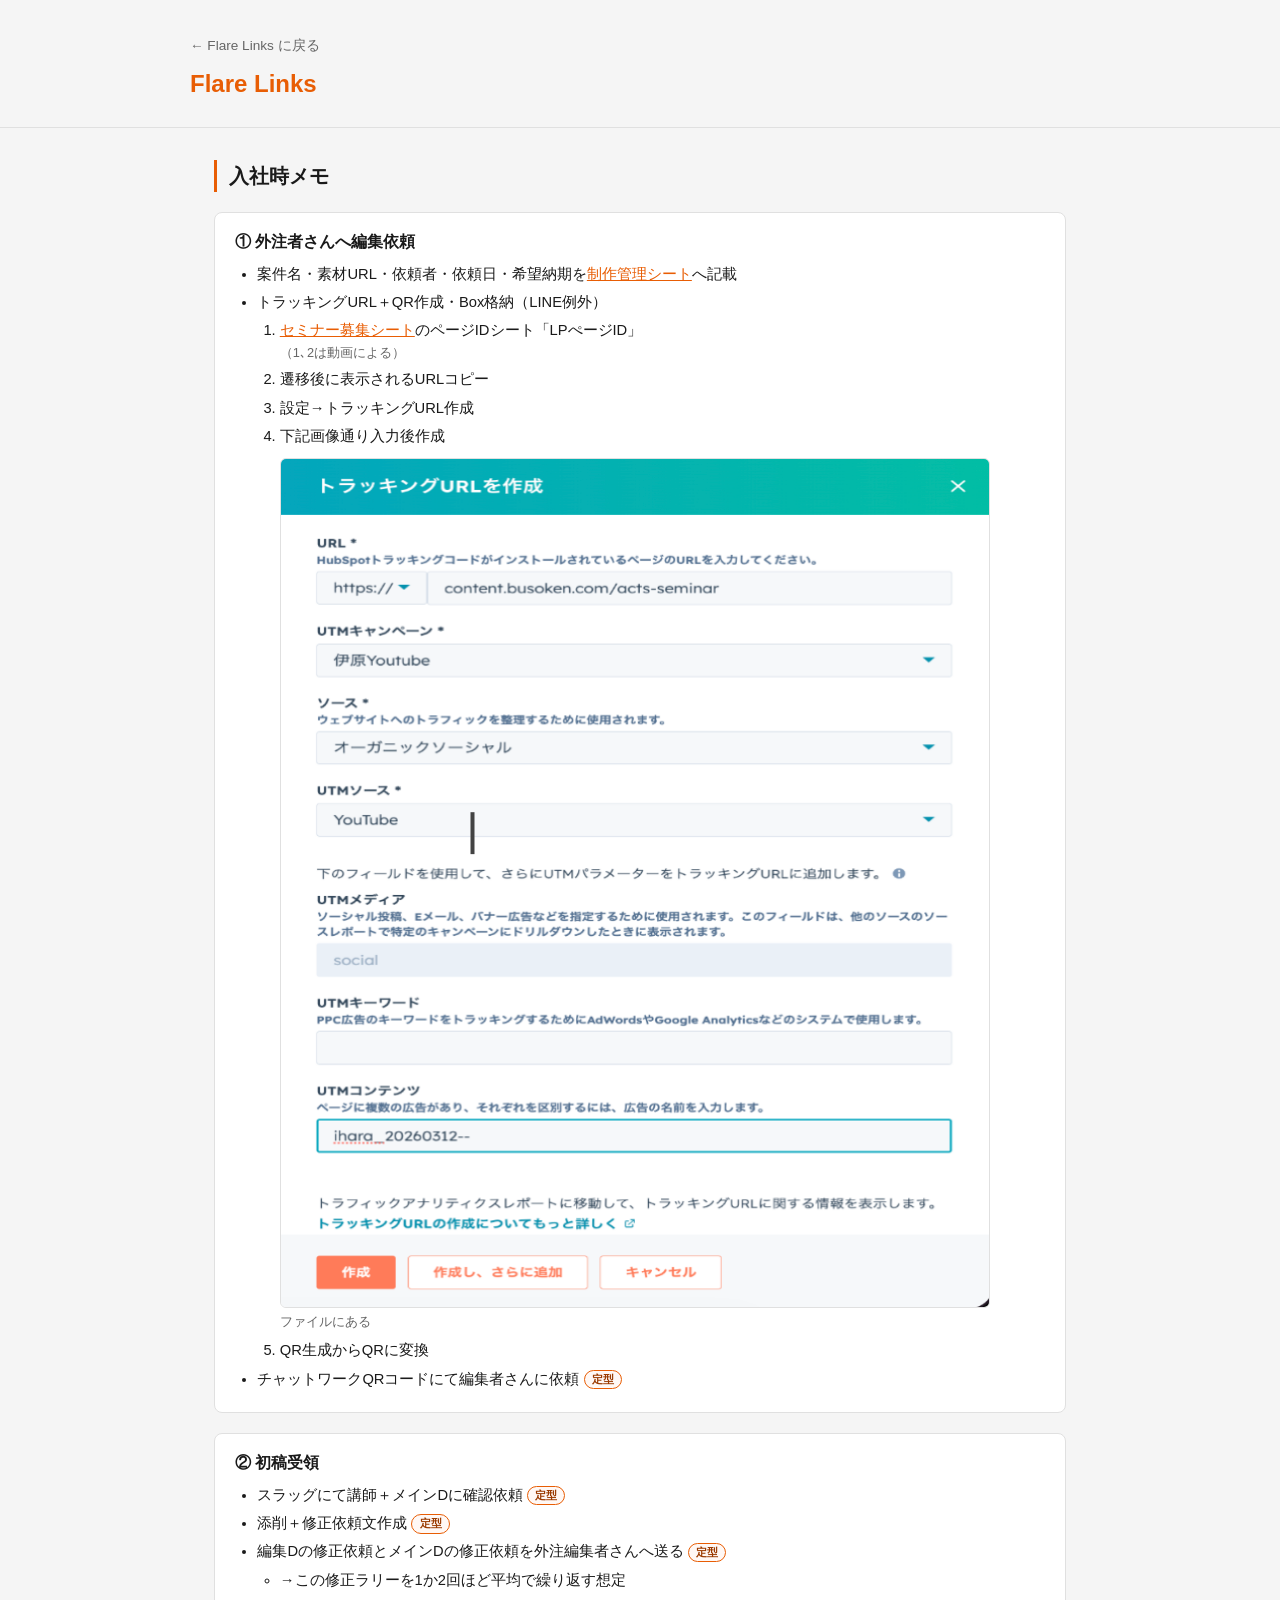
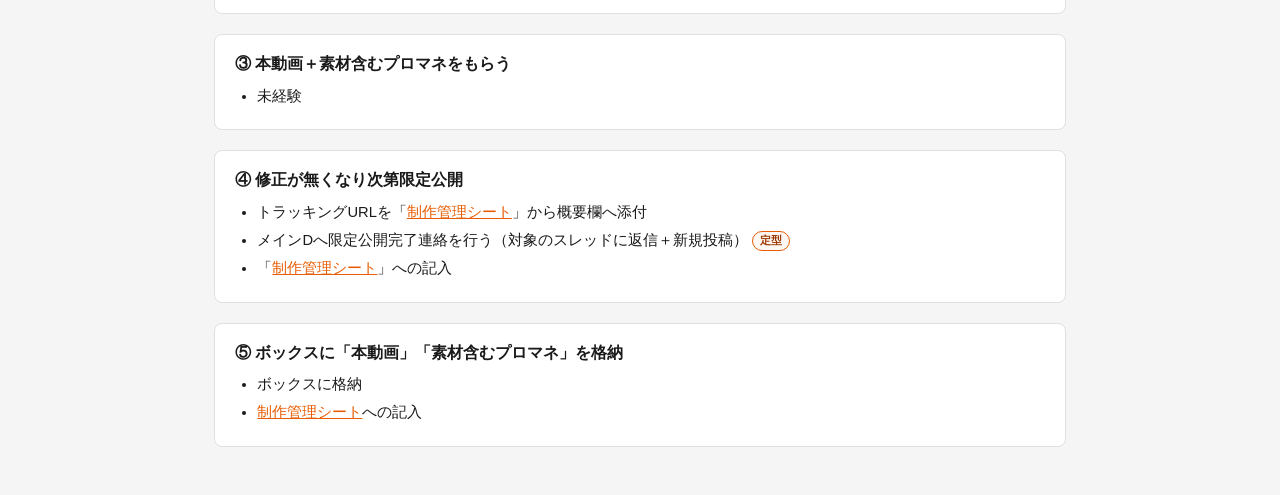
==== memo.html @ 4e62bed2 "Flare Links: 初回コミット（入社時メモページ追加・links.json最新化） Co-Authored-By: Claude Opus 5.5 <noreply@anthropic.com" ====
<!doctype html>
<html lang="ja">
<head>
  <meta charset="UTF-8">
  <meta name="viewport" content="width=device-width, initial-scale=1.0">
  <title>入社時メモ | Flare Links</title>
  <link rel="stylesheet" href="styles.css">
</head>
<body>
  <header>
    <div class="header-inner">
      <a class="back-link" href="index.html">← Flare Links に戻る</a>
      <h1>Flare Links</h1>
    </div>
  </header>
  <main class="memo">
    <h2 class="memo-title">入社時メモ</h2>

    <section class="memo-step">
      <h3>① 外注者さんへ編集依頼</h3>
      <ul>
        <li>案件名・素材URL・依頼者・依頼日・希望納期を<a href="https://docs.google.com/spreadsheets/d/1VswrYvsGmY7hKLXwIjh9cptVHqhwthCiy5hatLvn-A4/edit?gid=706953571#gid=706953571" target="_blank" rel="noopener noreferrer">制作管理シート</a>へ記載</li>
        <li>トラッキングURL＋QR作成・Box格納（LINE例外）
          <ol>
            <li><a href="https://docs.google.com/spreadsheets/d/1pKk026tw0bHouOKMGORDZ69tUbN9nIm6ITVrbVWIrQs/edit?gid=201066041#gid=201066041" target="_blank" rel="noopener noreferrer">セミナー募集シート</a>のページIDシート「LPぺージID」
              <span class="memo-aside">（1､2は動画による）</span>
            </li>
            <li>遷移後に表示されるURLコピー</li>
            <li>設定→トラッキングURL作成</li>
            <li>下記画像通り入力後作成
              <figure class="memo-figure">
                <img src="images/tracking-url-settings.png" alt="HubSpot「トラッキングURLを作成」画面の入力例（URL・UTMキャンペーン・ソース・UTMソース・UTMコンテンツ等）" width="710" height="850" loading="lazy">
                <figcaption>ファイルにある</figcaption>
              </figure>
            </li>
            <li>QR生成からQRに変換</li>
          </ol>
        </li>
        <li>チャットワークQRコードにて編集者さんに依頼 <span class="badge">定型</span></li>
      </ul>
    </section>

    <section class="memo-step">
      <h3>② 初稿受領</h3>
      <ul>
        <li>スラッグにて講師＋メインDに確認依頼 <span class="badge">定型</span></li>
        <li>添削＋修正依頼文作成 <span class="badge">定型</span></li>
        <li>編集Dの修正依頼とメインDの修正依頼を外注編集者さんへ送る <span class="badge">定型</span>
          <ul>
            <li>→この修正ラリーを1か2回ほど平均で繰り返す想定</li>
          </ul>
        </li>
      </ul>
    </section>

    <section class="memo-step">
      <h3>③ 本動画＋素材含むプロマネをもらう</h3>
      <ul>
        <li>未経験</li>
      </ul>
    </section>

    <section class="memo-step">
      <h3>④ 修正が無くなり次第限定公開</h3>
      <ul>
        <li>トラッキングURLを「<a href="https://docs.google.com/spreadsheets/d/1VswrYvsGmY7hKLXwIjh9cptVHqhwthCiy5hatLvn-A4/edit?gid=706953571#gid=706953571" target="_blank" rel="noopener noreferrer">制作管理シート</a>」から概要欄へ添付</li>
        <li>メインDへ限定公開完了連絡を行う（対象のスレッドに返信＋新規投稿） <span class="badge">定型</span></li>
        <li>「<a href="https://docs.google.com/spreadsheets/d/1VswrYvsGmY7hKLXwIjh9cptVHqhwthCiy5hatLvn-A4/edit?gid=706953571#gid=706953571" target="_blank" rel="noopener noreferrer">制作管理シート</a>」への記入</li>
      </ul>
    </section>

    <section class="memo-step">
      <h3>⑤ ボックスに「本動画」「素材含むプロマネ」を格納</h3>
      <ul>
        <li>ボックスに格納</li>
        <li><a href="https://docs.google.com/spreadsheets/d/1VswrYvsGmY7hKLXwIjh9cptVHqhwthCiy5hatLvn-A4/edit?gid=706953571#gid=706953571" target="_blank" rel="noopener noreferrer">制作管理シート</a>への記入</li>
      </ul>
    </section>
  </main>
</body>
</html>
---- styles.css ----
:root {
  --bg: #f5f5f5;
  --card-bg: #ffffff;
  --text: #1a1a1a;
  --sub: #666666;
  --border: #e0e0e0;
  --accent: #e85d04;
  --note-bg: #fff8f5;
  --note-text: #9a3a00;
}

@media (prefers-color-scheme: dark) {
  :root {
    --bg: #121212;
    --card-bg: #1e1e1e;
    --text: #f0f0f0;
    --sub: #999999;
    --border: #2e2e2e;
    --accent: #ff7d26;
    --note-bg: #2a1a0e;
    --note-text: #ffab6e;
  }

  .link-card:hover {
    box-shadow: 0 2px 8px rgba(255, 255, 255, 0.07);
  }
}

*, *::before, *::after {
  box-sizing: border-box;
  margin: 0;
  padding: 0;
}

body {
  background: var(--bg);
  color: var(--text);
  font-family: -apple-system, BlinkMacSystemFont, 'Segoe UI', sans-serif;
  line-height: 1.6;
  min-height: 100vh;
}

header {
  padding: 2rem 1.5rem 1.5rem;
  border-bottom: 1px solid var(--border);
}

header h1 {
  font-size: 1.5rem;
  font-weight: 700;
  color: var(--accent);
  max-width: 900px;
  margin: 0 auto;
}

#app {
  max-width: 900px;
  margin: 0 auto;
  padding: 2rem 1.5rem;
  display: flex;
  flex-direction: column;
  gap: 2.5rem;
}

.category-heading {
  font-size: 0.85rem;
  font-weight: 700;
  text-transform: uppercase;
  letter-spacing: 0.06em;
  color: var(--sub);
  padding-left: 0.75rem;
  border-left: 3px solid var(--accent);
  margin-bottom: 1rem;
}

.link-grid {
  display: grid;
  grid-template-columns: repeat(auto-fill, minmax(260px, 1fr));
  gap: 0.75rem;
  justify-content: start;
}

.link-card {
  display: flex;
  flex-direction: column;
  gap: 0.25rem;
  padding: 1rem 1.25rem;
  background: var(--card-bg);
  border: 1px solid var(--border);
  border-radius: 8px;
  text-decoration: none;
  color: inherit;
  transition: border-color 0.15s, box-shadow 0.15s;
}

.link-card:hover {
  border-color: var(--accent);
  box-shadow: 0 2px 8px rgba(0, 0, 0, 0.08);
}

.link-card:focus-visible {
  outline: 2px solid var(--accent);
  outline-offset: 2px;
}

.link-card:active {
  transform: scale(0.98);
}

.link-title {
  font-size: 0.95rem;
  font-weight: 600;
  color: var(--text);
  line-height: 1.4;
}

.link-domain {
  font-size: 0.78rem;
  color: var(--sub);
}

.link-note {
  margin-top: 0.5rem;
  font-size: 0.78rem;
  color: var(--note-text);
  background: var(--note-bg);
  border-radius: 4px;
  padding: 0.25rem 0.5rem;
}

.error {
  color: #c0392b;
  font-size: 0.9rem;
  padding: 2rem 0;
}

.loading {
  color: var(--sub);
  text-align: center;
  padding: 40px;
}

@media (max-width: 480px) {
  header {
    padding: 1.25rem 1rem 1rem;
  }

  #app {
    padding: 1.5rem 1rem;
    gap: 2rem;
  }

  .link-grid {
    grid-template-columns: 1fr;
  }
}

@media (prefers-color-scheme: dark) {
  .error {
    color: #e74c3c;
  }
}

/* memo.html */
.header-inner {
  max-width: 900px;
  margin: 0 auto;
}

.back-link {
  display: inline-block;
  margin-bottom: 0.5rem;
  font-size: 0.85rem;
  color: var(--sub);
  text-decoration: none;
}

.back-link:hover {
  color: var(--accent);
}

.memo {
  max-width: 900px;
  margin: 0 auto;
  padding: 2rem 1.5rem 3rem;
  display: flex;
  flex-direction: column;
  gap: 1.25rem;
  overflow-wrap: anywhere;
}

.memo-title {
  font-size: 1.25rem;
  font-weight: 700;
  padding-left: 0.75rem;
  border-left: 3px solid var(--accent);
}

.memo-step {
  background: var(--card-bg);
  border: 1px solid var(--border);
  border-radius: 8px;
  padding: 1rem 1.25rem;
}

.memo-step h3 {
  font-size: 1rem;
  font-weight: 700;
  margin-bottom: 0.5rem;
}

.memo-step ul,
.memo-step ol {
  padding-left: 1.4rem;
  font-size: 0.92rem;
}

.memo-step li {
  margin: 0.3rem 0;
}

.memo-step li > ul,
.memo-step li > ol {
  margin-top: 0.3rem;
}

.memo-step a {
  color: var(--accent);
}

.memo-aside {
  display: block;
  font-size: 0.8rem;
  color: var(--sub);
}

.badge {
  display: inline-block;
  font-size: 0.7rem;
  font-weight: 600;
  line-height: 1.4;
  padding: 0.05rem 0.45rem;
  border-radius: 999px;
  color: var(--note-text);
  background: var(--note-bg);
  border: 1px solid var(--accent);
  vertical-align: middle;
}

.memo-figure {
  margin: 0.6rem 0 0.4rem;
}

.memo-figure img {
  display: block;
  max-width: 100%;
  height: auto;
  border: 1px solid var(--border);
  border-radius: 6px;
}

.memo-figure figcaption {
  margin-top: 0.3rem;
  font-size: 0.8rem;
  color: var(--sub);
}

@media (max-width: 480px) {
  .memo {
    padding: 1.5rem 1rem 2.5rem;
  }

  .memo-step {
    padding: 1rem;
  }
}
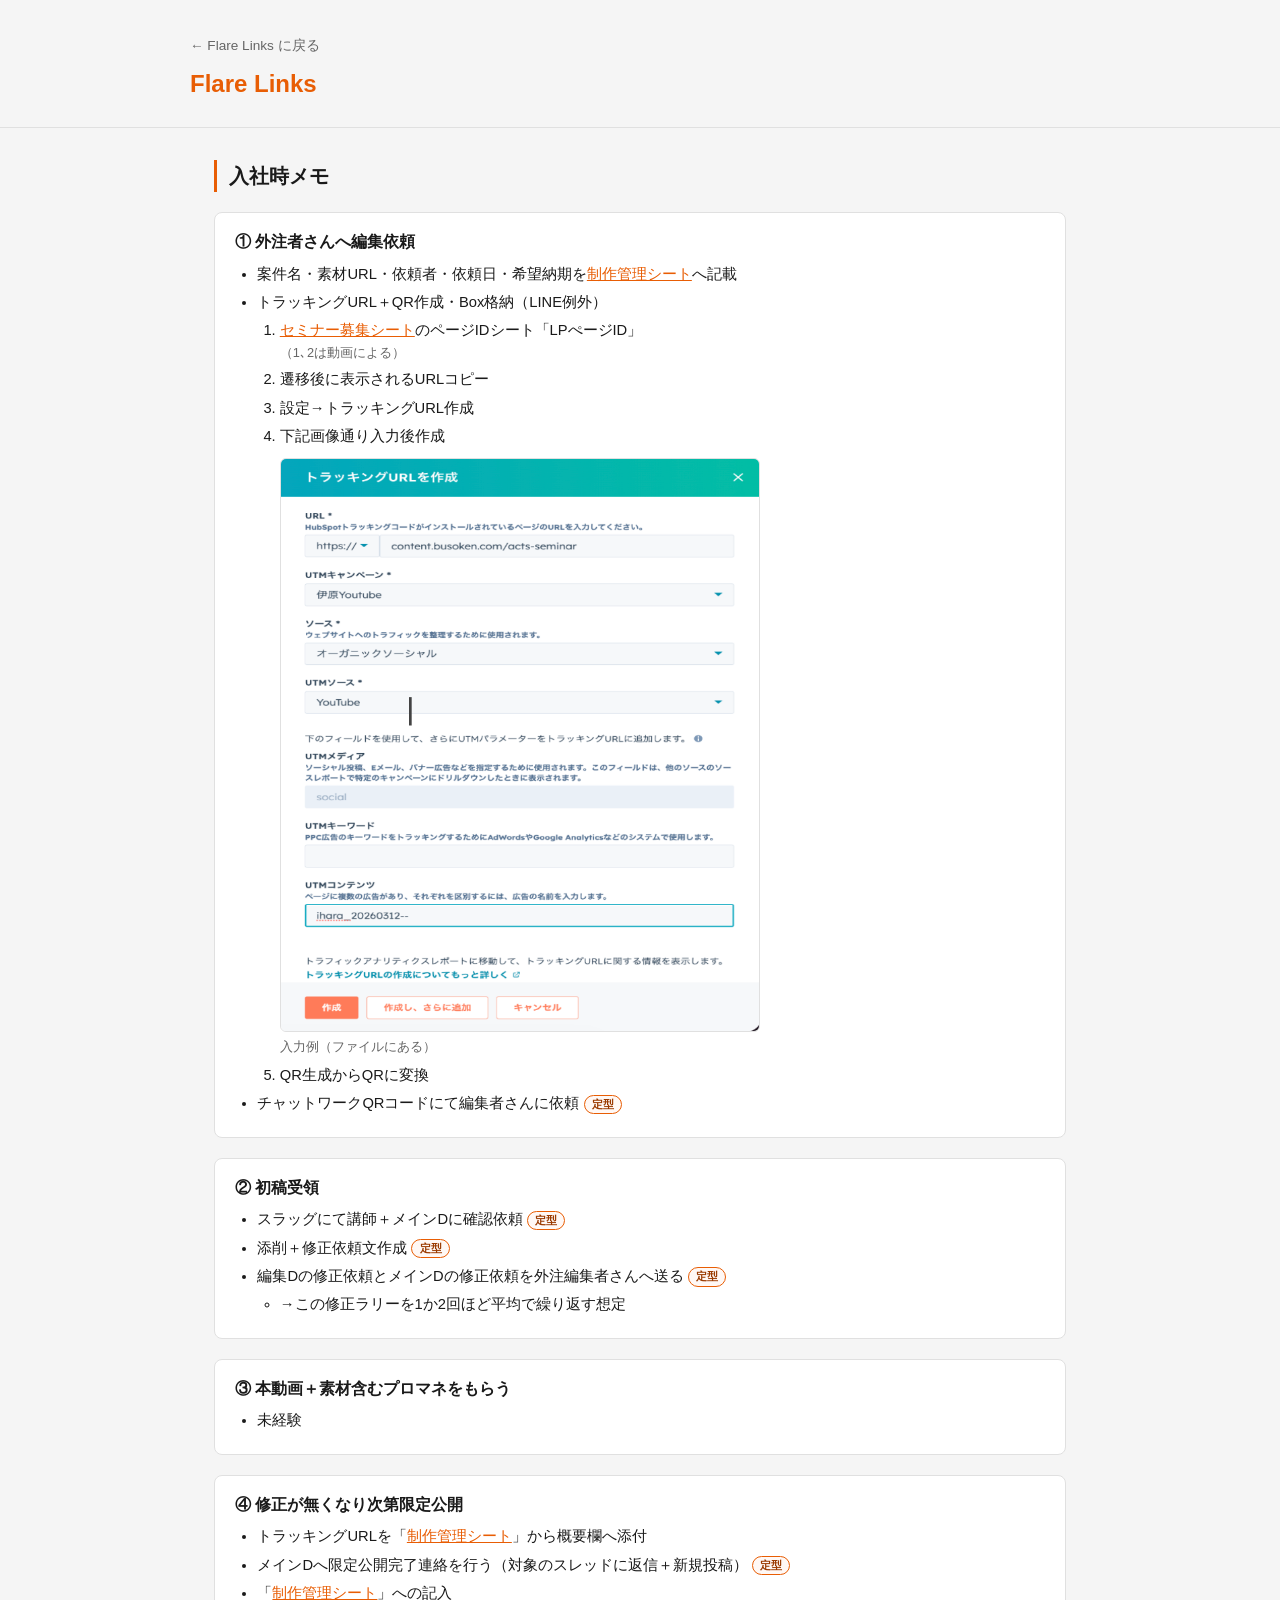
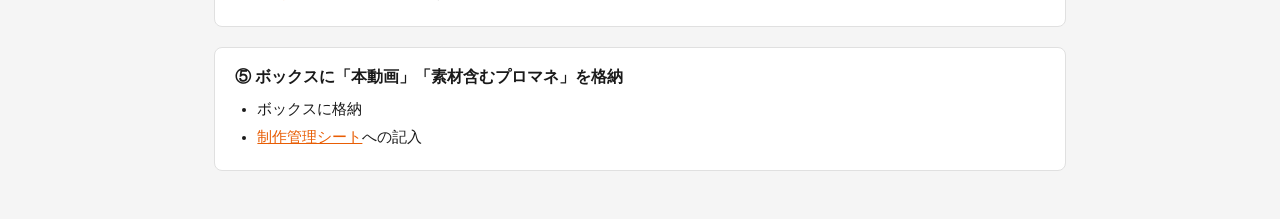
==== commit fba9bb0b: "Flare Links: レビュー指摘修正（読み込み中表示の消去・空データ表示・画像の原寸リンクと表示幅・入社時メモのnote） Co-Authored-By: Claude Opus 5.5 <no" ====
--- a/memo.html
+++ b/memo.html
@@ -29,8 +29,8 @@
             <li>設定→トラッキングURL作成</li>
             <li>下記画像通り入力後作成
               <figure class="memo-figure">
-                <img src="images/tracking-url-settings.png" alt="HubSpot「トラッキングURLを作成」画面の入力例（URL・UTMキャンペーン・ソース・UTMソース・UTMコンテンツ等）" width="710" height="850" loading="lazy">
-                <figcaption>ファイルにある</figcaption>
+                <a href="images/tracking-url-settings.png" target="_blank" rel="noopener noreferrer"><img src="images/tracking-url-settings.png" alt="HubSpot「トラッキングURLを作成」画面の入力例（URL・UTMキャンペーン・ソース・UTMソース・UTMコンテンツ等）" width="710" height="850" loading="lazy"></a>
+                <figcaption>入力例（ファイルにある）</figcaption>
               </figure>
             </li>
             <li>QR生成からQRに変換</li>
--- a/styles.css
+++ b/styles.css
@@ -253,7 +253,7 @@
 
 .memo-figure img {
   display: block;
-  max-width: 100%;
+  max-width: min(100%, 480px);
   height: auto;
   border: 1px solid var(--border);
   border-radius: 6px;
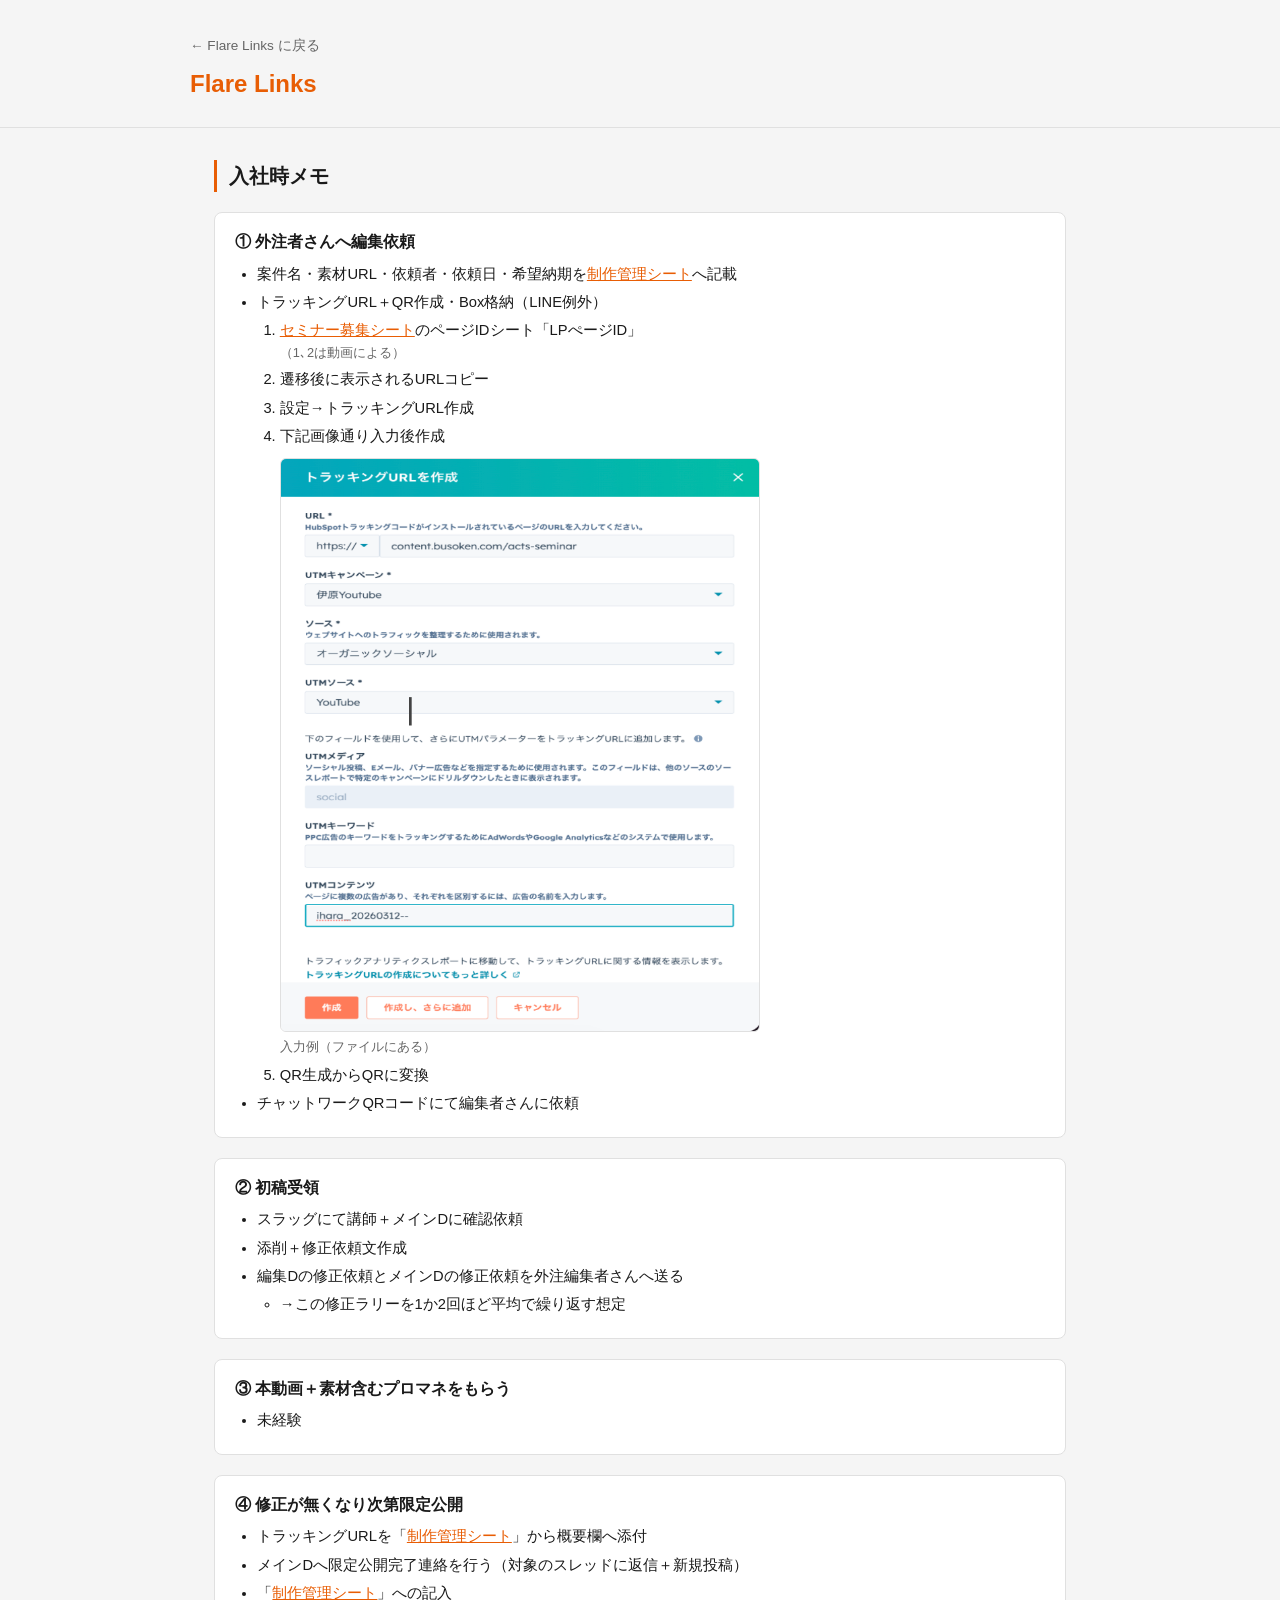
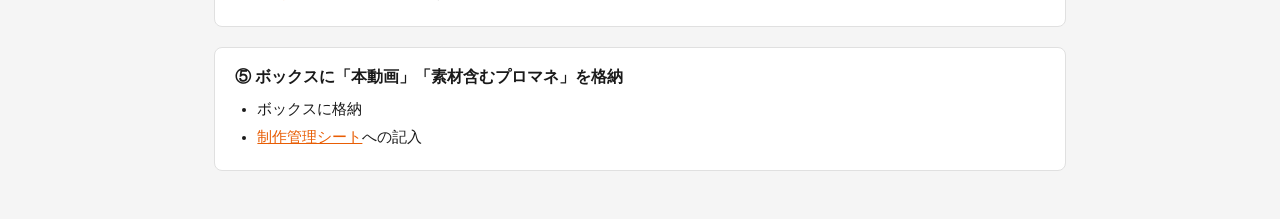
==== commit e88e1bd1: "Flare Links: 入社時メモの「定型」バッジと関連CSSを削除 Co-Authored-By: Claude Opus 5.5 <noreply@anthropic.com>" ====
--- a/memo.html
+++ b/memo.html
@@ -36,16 +36,16 @@
             <li>QR生成からQRに変換</li>
           </ol>
         </li>
-        <li>チャットワークQRコードにて編集者さんに依頼 <span class="badge">定型</span></li>
+        <li>チャットワークQRコードにて編集者さんに依頼</li>
       </ul>
     </section>
 
     <section class="memo-step">
       <h3>② 初稿受領</h3>
       <ul>
-        <li>スラッグにて講師＋メインDに確認依頼 <span class="badge">定型</span></li>
-        <li>添削＋修正依頼文作成 <span class="badge">定型</span></li>
-        <li>編集Dの修正依頼とメインDの修正依頼を外注編集者さんへ送る <span class="badge">定型</span>
+        <li>スラッグにて講師＋メインDに確認依頼</li>
+        <li>添削＋修正依頼文作成</li>
+        <li>編集Dの修正依頼とメインDの修正依頼を外注編集者さんへ送る
           <ul>
             <li>→この修正ラリーを1か2回ほど平均で繰り返す想定</li>
           </ul>
@@ -64,7 +64,7 @@
       <h3>④ 修正が無くなり次第限定公開</h3>
       <ul>
         <li>トラッキングURLを「<a href="https://docs.google.com/spreadsheets/d/1VswrYvsGmY7hKLXwIjh9cptVHqhwthCiy5hatLvn-A4/edit?gid=706953571#gid=706953571" target="_blank" rel="noopener noreferrer">制作管理シート</a>」から概要欄へ添付</li>
-        <li>メインDへ限定公開完了連絡を行う（対象のスレッドに返信＋新規投稿） <span class="badge">定型</span></li>
+        <li>メインDへ限定公開完了連絡を行う（対象のスレッドに返信＋新規投稿）</li>
         <li>「<a href="https://docs.google.com/spreadsheets/d/1VswrYvsGmY7hKLXwIjh9cptVHqhwthCiy5hatLvn-A4/edit?gid=706953571#gid=706953571" target="_blank" rel="noopener noreferrer">制作管理シート</a>」への記入</li>
       </ul>
     </section>
--- a/styles.css
+++ b/styles.css
@@ -234,19 +234,6 @@
   color: var(--sub);
 }
 
-.badge {
-  display: inline-block;
-  font-size: 0.7rem;
-  font-weight: 600;
-  line-height: 1.4;
-  padding: 0.05rem 0.45rem;
-  border-radius: 999px;
-  color: var(--note-text);
-  background: var(--note-bg);
-  border: 1px solid var(--accent);
-  vertical-align: middle;
-}
-
 .memo-figure {
   margin: 0.6rem 0 0.4rem;
 }
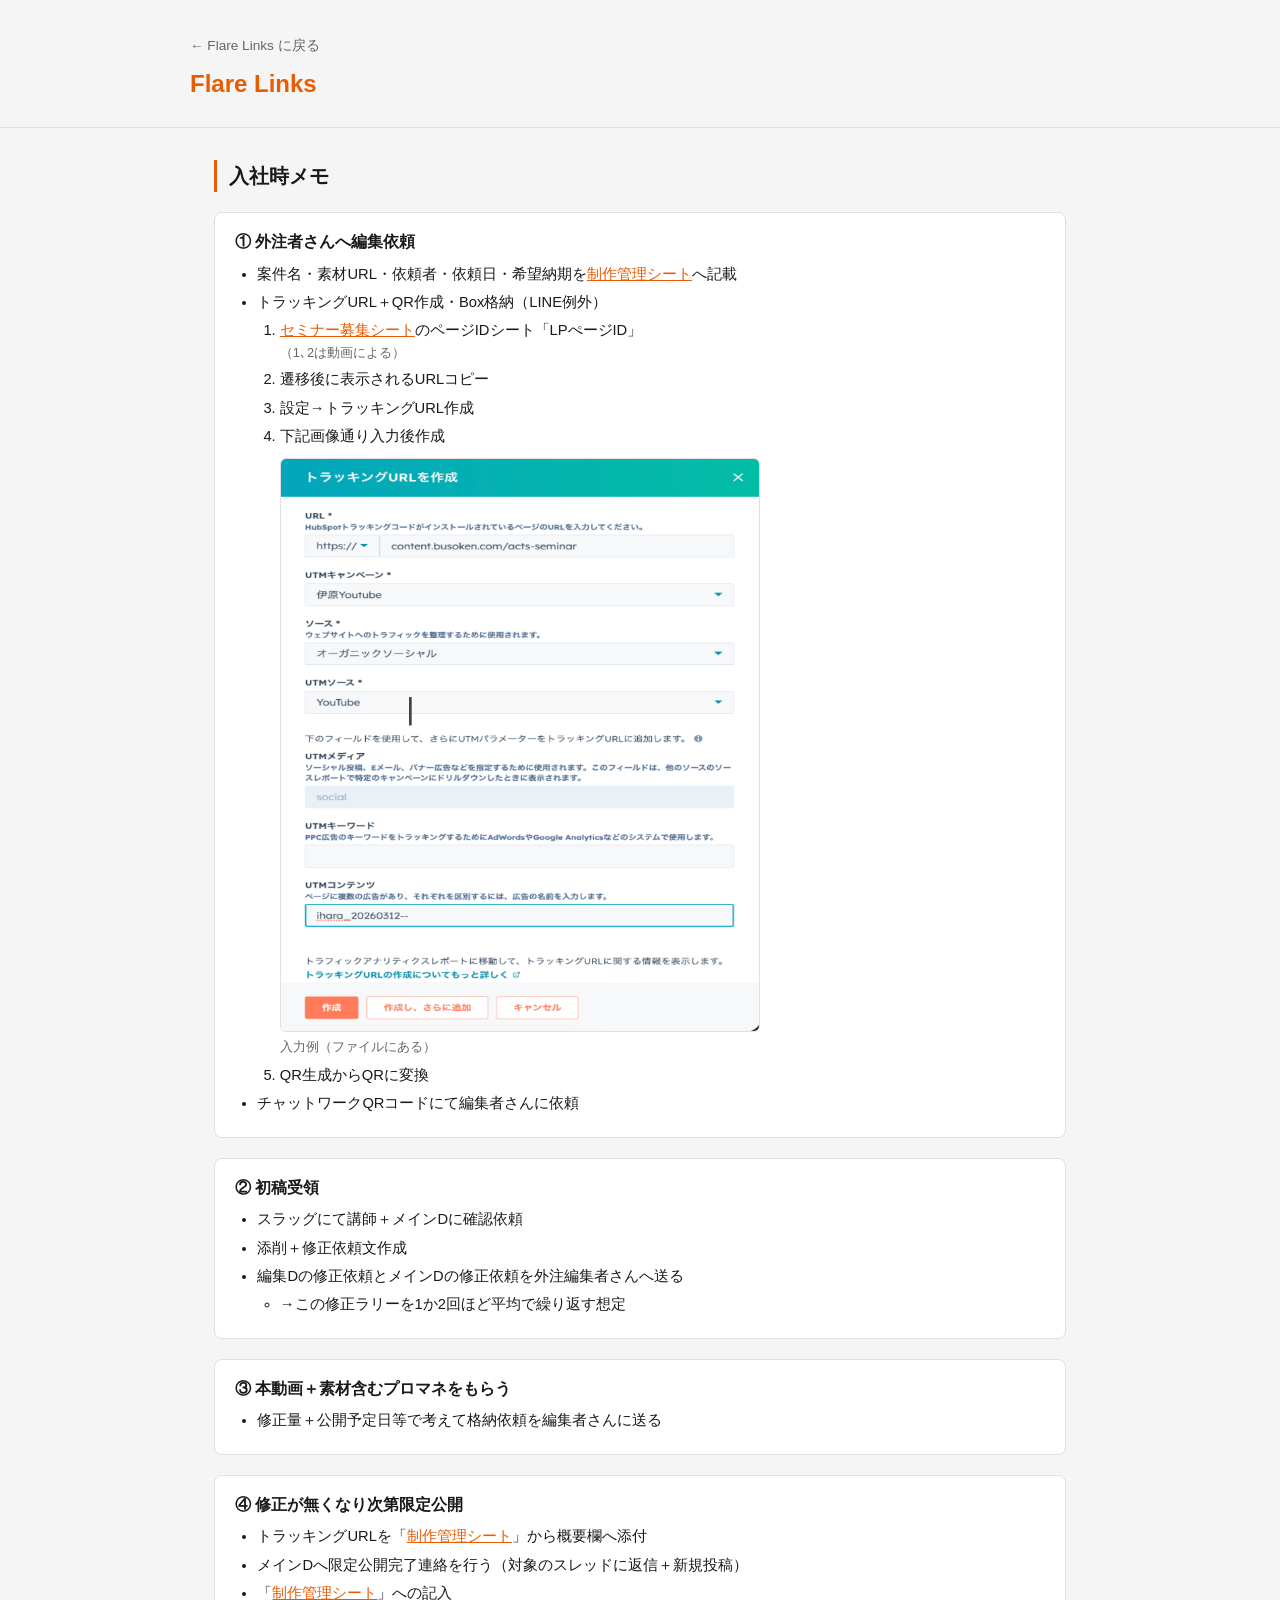
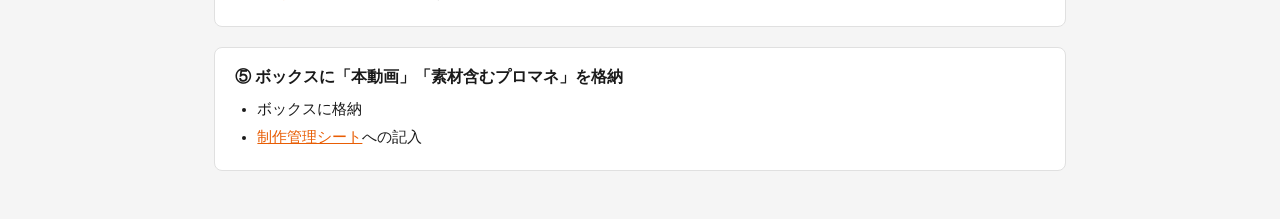
==== commit 20f98ad2: "Flare Links: 入社時メモ③の「未経験」を格納依頼の手順に差し替え Co-Authored-By: Claude Opus 5.5 <noreply@anthropic.com>" ====
--- a/memo.html
+++ b/memo.html
@@ -56,7 +56,7 @@
     <section class="memo-step">
       <h3>③ 本動画＋素材含むプロマネをもらう</h3>
       <ul>
-        <li>未経験</li>
+        <li>修正量＋公開予定日等で考えて格納依頼を編集者さんに送る</li>
       </ul>
     </section>
 
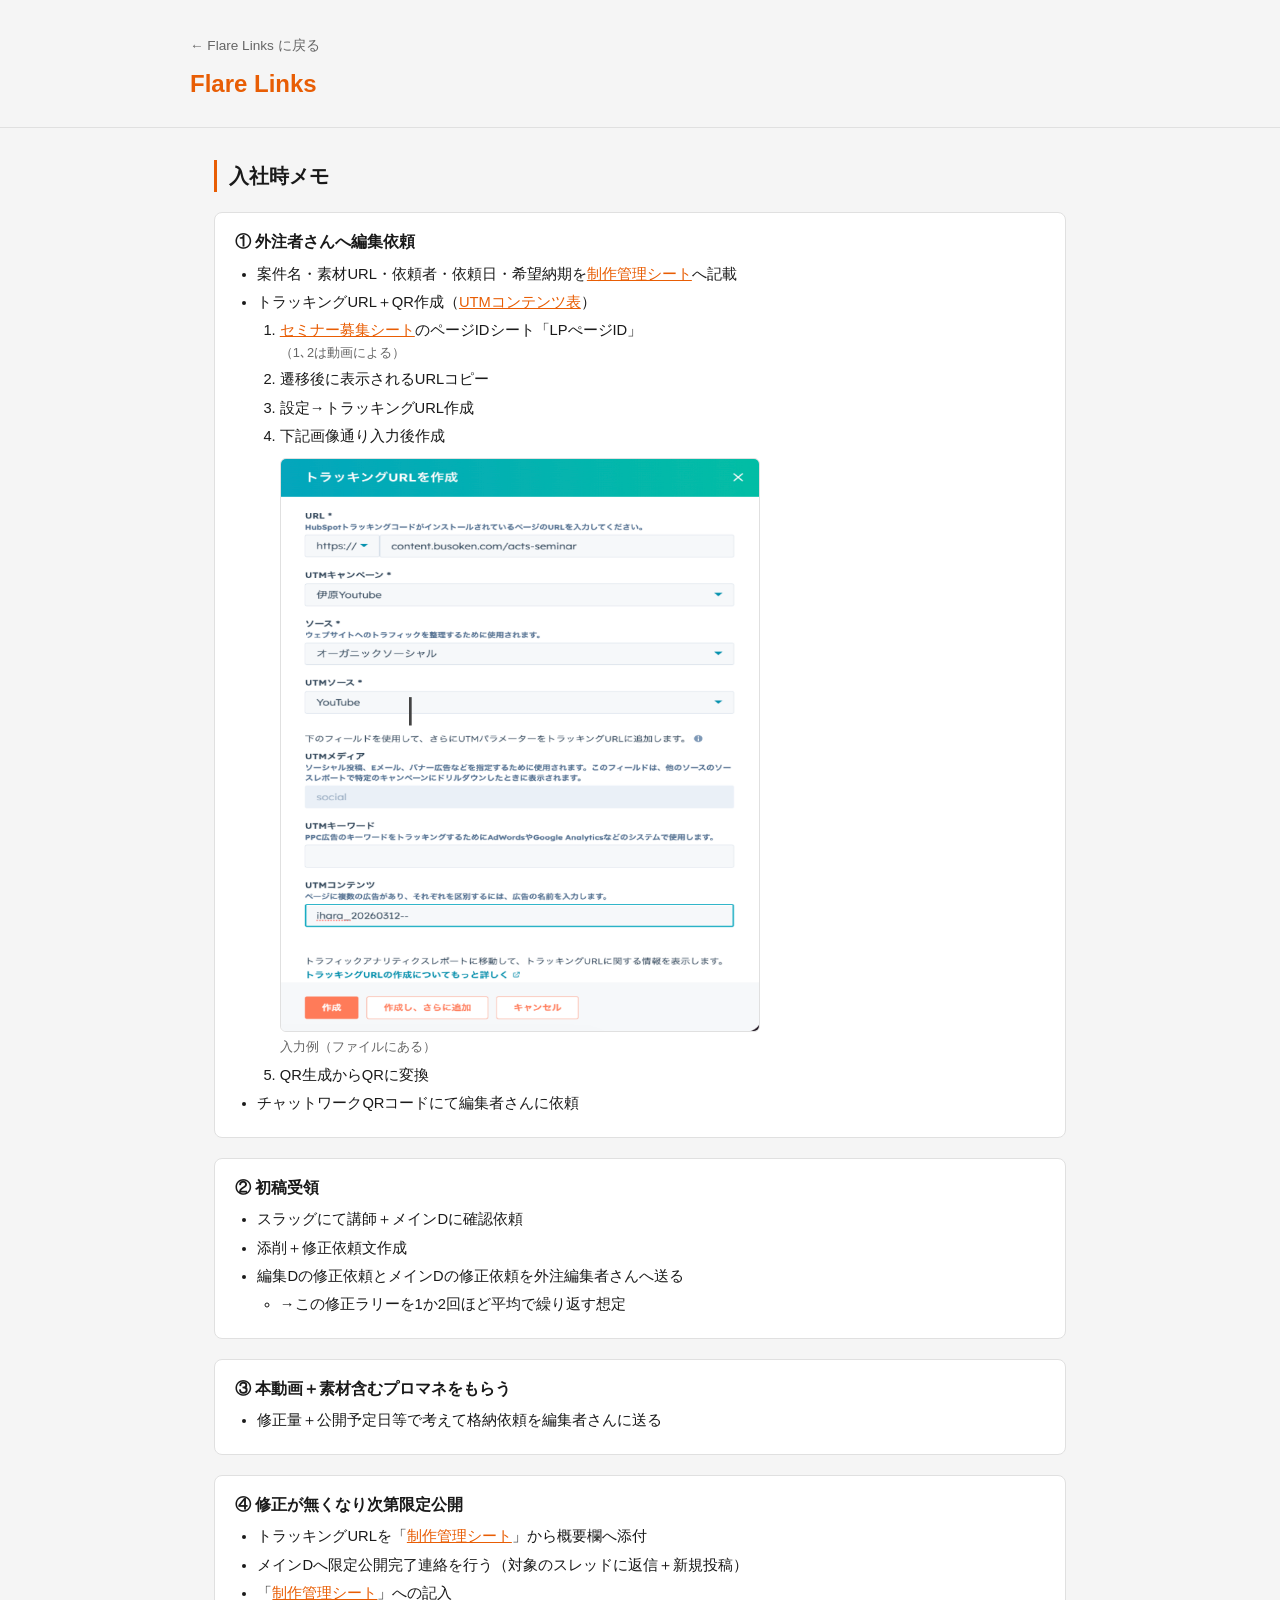
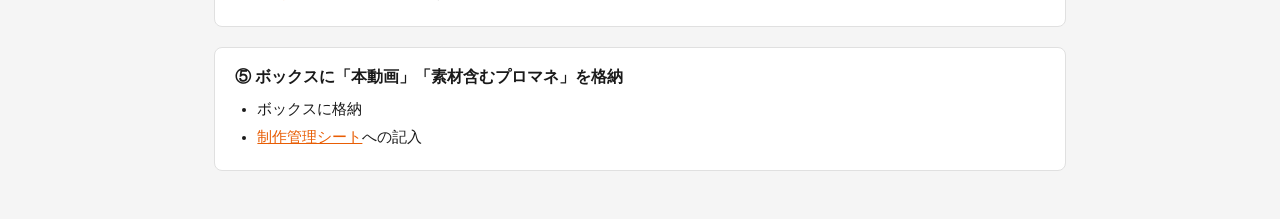
==== commit 58fac10d: "Flare Links: 入社時メモ①のトラッキングURL項目をUTMコンテンツ表リンク付きに変更 Co-Authored-By: Claude Opus 5.5 <noreply@anthropic" ====
--- a/memo.html
+++ b/memo.html
@@ -20,7 +20,7 @@
       <h3>① 外注者さんへ編集依頼</h3>
       <ul>
         <li>案件名・素材URL・依頼者・依頼日・希望納期を<a href="https://docs.google.com/spreadsheets/d/1VswrYvsGmY7hKLXwIjh9cptVHqhwthCiy5hatLvn-A4/edit?gid=706953571#gid=706953571" target="_blank" rel="noopener noreferrer">制作管理シート</a>へ記載</li>
-        <li>トラッキングURL＋QR作成・Box格納（LINE例外）
+        <li>トラッキングURL＋QR作成（<a href="https://docs.google.com/spreadsheets/d/1qxVq29fWslEHScGSp4Kj6JEV6peQErRNGApkwb1SV-I/edit?usp=sharing" target="_blank" rel="noopener noreferrer">UTMコンテンツ表</a>）
           <ol>
             <li><a href="https://docs.google.com/spreadsheets/d/1pKk026tw0bHouOKMGORDZ69tUbN9nIm6ITVrbVWIrQs/edit?gid=201066041#gid=201066041" target="_blank" rel="noopener noreferrer">セミナー募集シート</a>のページIDシート「LPぺージID」
               <span class="memo-aside">（1､2は動画による）</span>
